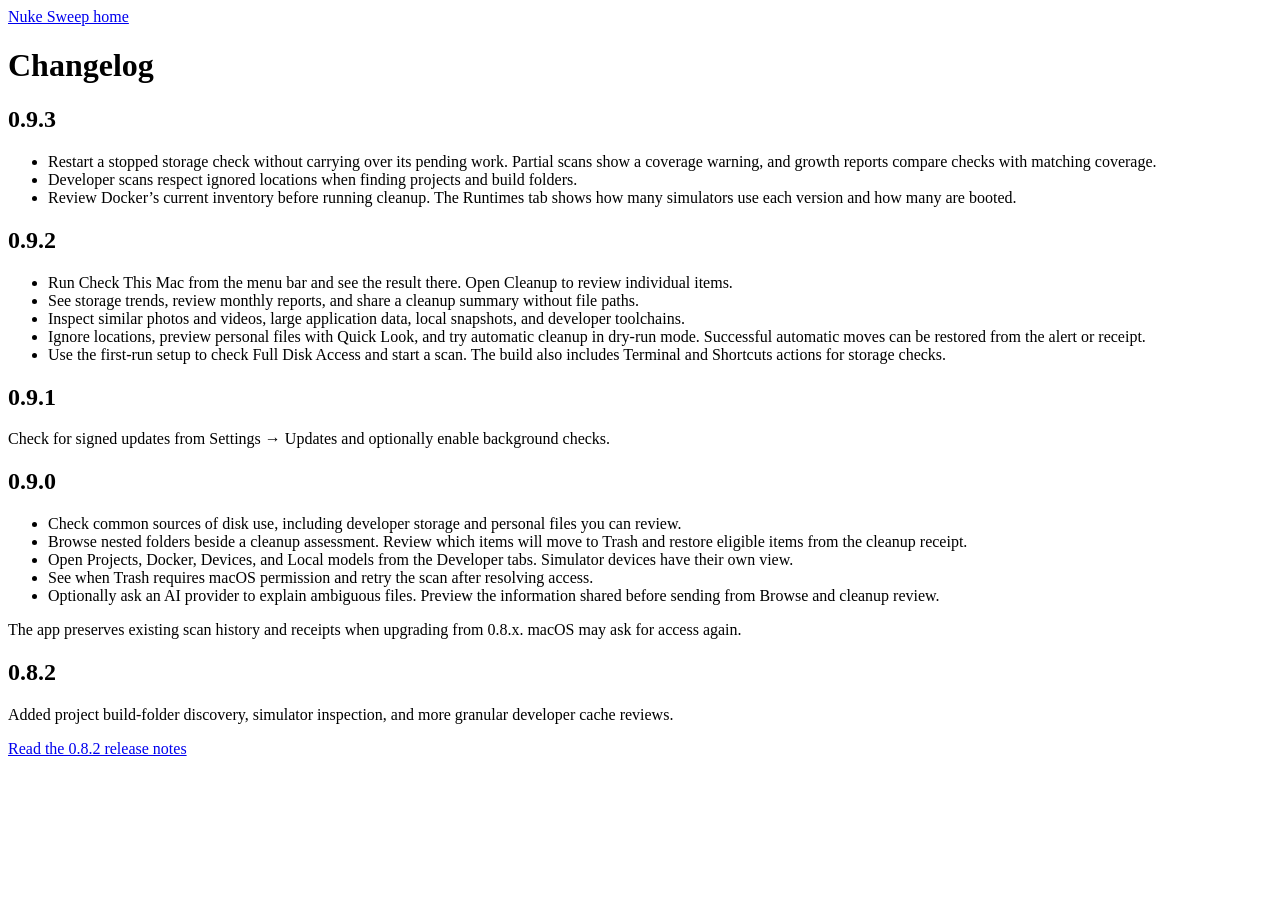
==== website/changelog.html @ 2af985ee "Publish notarized Nuke Sweep 0.9.3" ====
<!doctype html>
<html lang="en">
<head>
  <meta charset="utf-8">
  <meta name="viewport" content="width=device-width, initial-scale=1">
  <title>Nuke Sweep Changelog</title>
  <link rel="stylesheet" href="/styles.css">
</head>
<body>
  <main class="wrap section">
    <nav aria-label="Main"><a class="text-link" href="/">Nuke Sweep home</a></nav>
    <h1>Changelog</h1>
    <section aria-labelledby="v093">
      <h2 id="v093">0.9.3</h2>
      <ul>
        <li>Restart a stopped storage check without carrying over its pending work. Partial scans show a coverage warning, and growth reports compare checks with matching coverage.</li>
        <li>Developer scans respect ignored locations when finding projects and build folders.</li>
        <li>Review Docker’s current inventory before running cleanup. The Runtimes tab shows how many simulators use each version and how many are booted.</li>
      </ul>
    </section>
    <section aria-labelledby="v092">
      <h2 id="v092">0.9.2</h2>
      <ul>
        <li>Run Check This Mac from the menu bar and see the result there. Open Cleanup to review individual items.</li>
        <li>See storage trends, review monthly reports, and share a cleanup summary without file paths.</li>
        <li>Inspect similar photos and videos, large application data, local snapshots, and developer toolchains.</li>
        <li>Ignore locations, preview personal files with Quick Look, and try automatic cleanup in dry-run mode. Successful automatic moves can be restored from the alert or receipt.</li>
        <li>Use the first-run setup to check Full Disk Access and start a scan. The build also includes Terminal and Shortcuts actions for storage checks.</li>
      </ul>
    </section>
    <section aria-labelledby="v091">
      <h2 id="v091">0.9.1</h2>
      <p>Check for signed updates from Settings → Updates and optionally enable background checks.</p>
    </section>
    <section aria-labelledby="v090">
      <h2 id="v090">0.9.0</h2>
      <ul>
        <li>Check common sources of disk use, including developer storage and personal files you can review.</li>
        <li>Browse nested folders beside a cleanup assessment. Review which items will move to Trash and restore eligible items from the cleanup receipt.</li>
        <li>Open Projects, Docker, Devices, and Local models from the Developer tabs. Simulator devices have their own view.</li>
        <li>See when Trash requires macOS permission and retry the scan after resolving access.</li>
        <li>Optionally ask an AI provider to explain ambiguous files. Preview the information shared before sending from Browse and cleanup review.</li>
      </ul>
      <p>The app preserves existing scan history and receipts when upgrading from 0.8.x. macOS may ask for access again.</p>
    </section>
    <section aria-labelledby="v082">
      <h2 id="v082">0.8.2</h2>
      <p>Added project build-folder discovery, simulator inspection, and more granular developer cache reviews.</p>
      <p><a href="https://github.com/emacliam/nuke-sweep/releases/tag/v0.8.2">Read the 0.8.2 release notes</a></p>
    </section>
  </main>
</body>
</html>
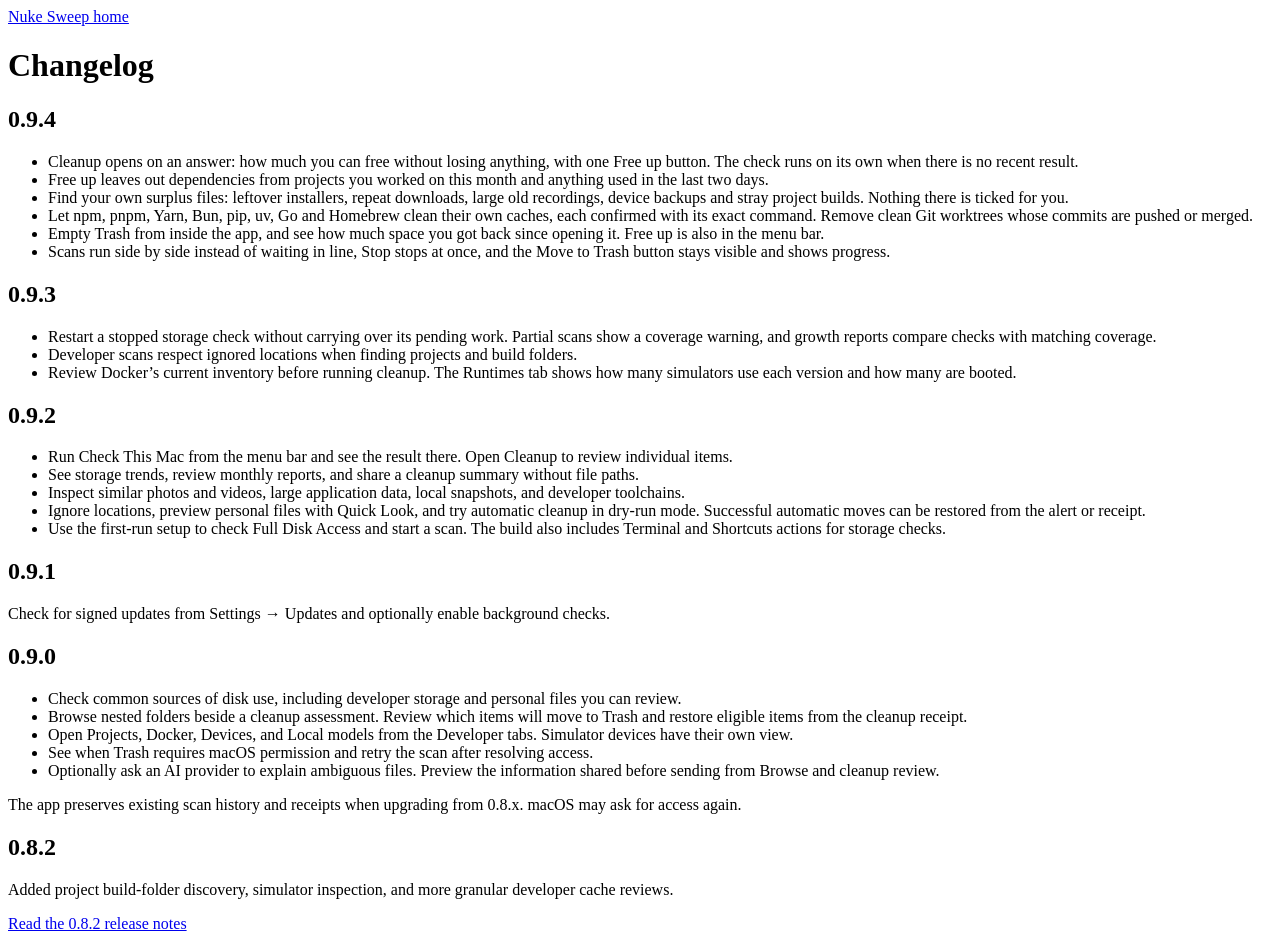
==== commit 3931c23a: "Publish notarized Nuke Sweep 0.9.4 Co-Authored-By: Claude Opus 5.5 <noreply@anthropic.com>" ====
--- a/website/changelog.html
+++ b/website/changelog.html
@@ -3,13 +3,24 @@
 <head>
   <meta charset="utf-8">
   <meta name="viewport" content="width=device-width, initial-scale=1">
-  <title>Nuke Sweep Changelog</title>
+  <title>Nuke Sweep Changelog</title><meta name="description" content="What changed in each Nuke Sweep release."><meta property="og:type" content="website"><meta property="og:site_name" content="Nuke Sweep"><meta property="og:title" content="Nuke Sweep Changelog"><meta property="og:description" content="What changed in each Nuke Sweep release."><meta property="og:url" content="https://sweep.zyncraft.com/changelog"><meta property="og:image" content="https://sweep.zyncraft.com/assets/og-image.png"><meta property="og:image:width" content="1200"><meta property="og:image:height" content="630"><meta property="og:image:alt" content="Nuke Sweep: Make room for what’s next, beside the app’s Cleanup screen."><meta name="twitter:card" content="summary_large_image"><meta name="twitter:title" content="Nuke Sweep Changelog"><meta name="twitter:description" content="What changed in each Nuke Sweep release."><meta name="twitter:image" content="https://sweep.zyncraft.com/assets/og-image.png">
   <link rel="stylesheet" href="/styles.css">
 </head>
 <body>
   <main class="wrap section">
     <nav aria-label="Main"><a class="text-link" href="/">Nuke Sweep home</a></nav>
     <h1>Changelog</h1>
+    <section aria-labelledby="v094">
+      <h2 id="v094">0.9.4</h2>
+      <ul>
+        <li>Cleanup opens on an answer: how much you can free without losing anything, with one Free up button. The check runs on its own when there is no recent result.</li>
+        <li>Free up leaves out dependencies from projects you worked on this month and anything used in the last two days.</li>
+        <li>Find your own surplus files: leftover installers, repeat downloads, large old recordings, device backups and stray project builds. Nothing there is ticked for you.</li>
+        <li>Let npm, pnpm, Yarn, Bun, pip, uv, Go and Homebrew clean their own caches, each confirmed with its exact command. Remove clean Git worktrees whose commits are pushed or merged.</li>
+        <li>Empty Trash from inside the app, and see how much space you got back since opening it. Free up is also in the menu bar.</li>
+        <li>Scans run side by side instead of waiting in line, Stop stops at once, and the Move to Trash button stays visible and shows progress.</li>
+      </ul>
+    </section>
     <section aria-labelledby="v093">
       <h2 id="v093">0.9.3</h2>
       <ul>
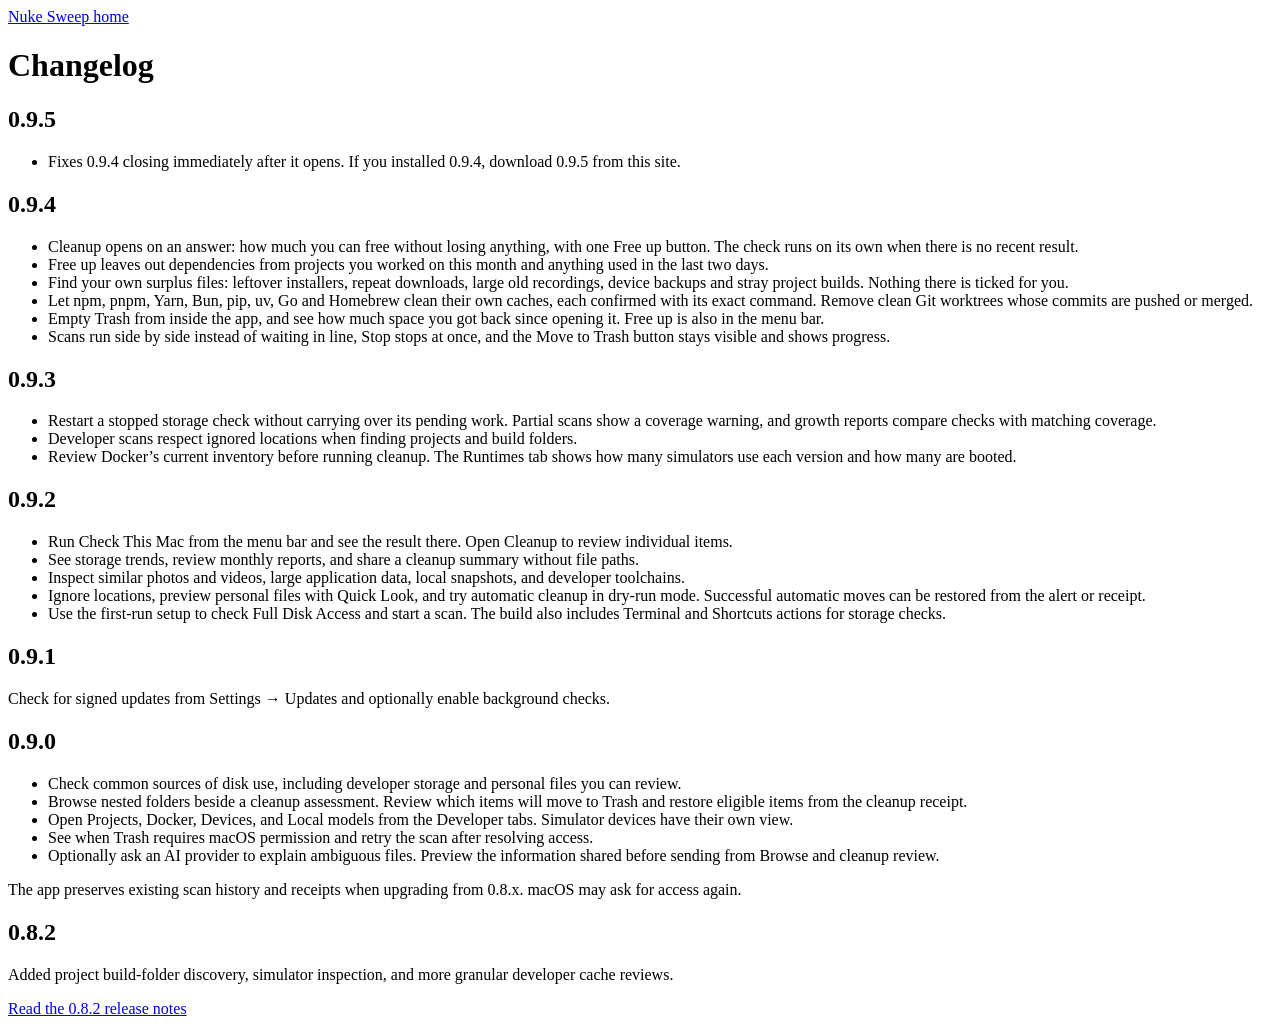
==== commit 510455ec: "Publish notarized Nuke Sweep 0.9.5 Co-Authored-By: Claude Opus 5.5 <noreply@anthropic.com>" ====
--- a/website/changelog.html
+++ b/website/changelog.html
@@ -10,6 +10,12 @@
   <main class="wrap section">
     <nav aria-label="Main"><a class="text-link" href="/">Nuke Sweep home</a></nav>
     <h1>Changelog</h1>
+    <section aria-labelledby="v095">
+      <h2 id="v095">0.9.5</h2>
+      <ul>
+        <li>Fixes 0.9.4 closing immediately after it opens. If you installed 0.9.4, download 0.9.5 from this site.</li>
+      </ul>
+    </section>
     <section aria-labelledby="v094">
       <h2 id="v094">0.9.4</h2>
       <ul>
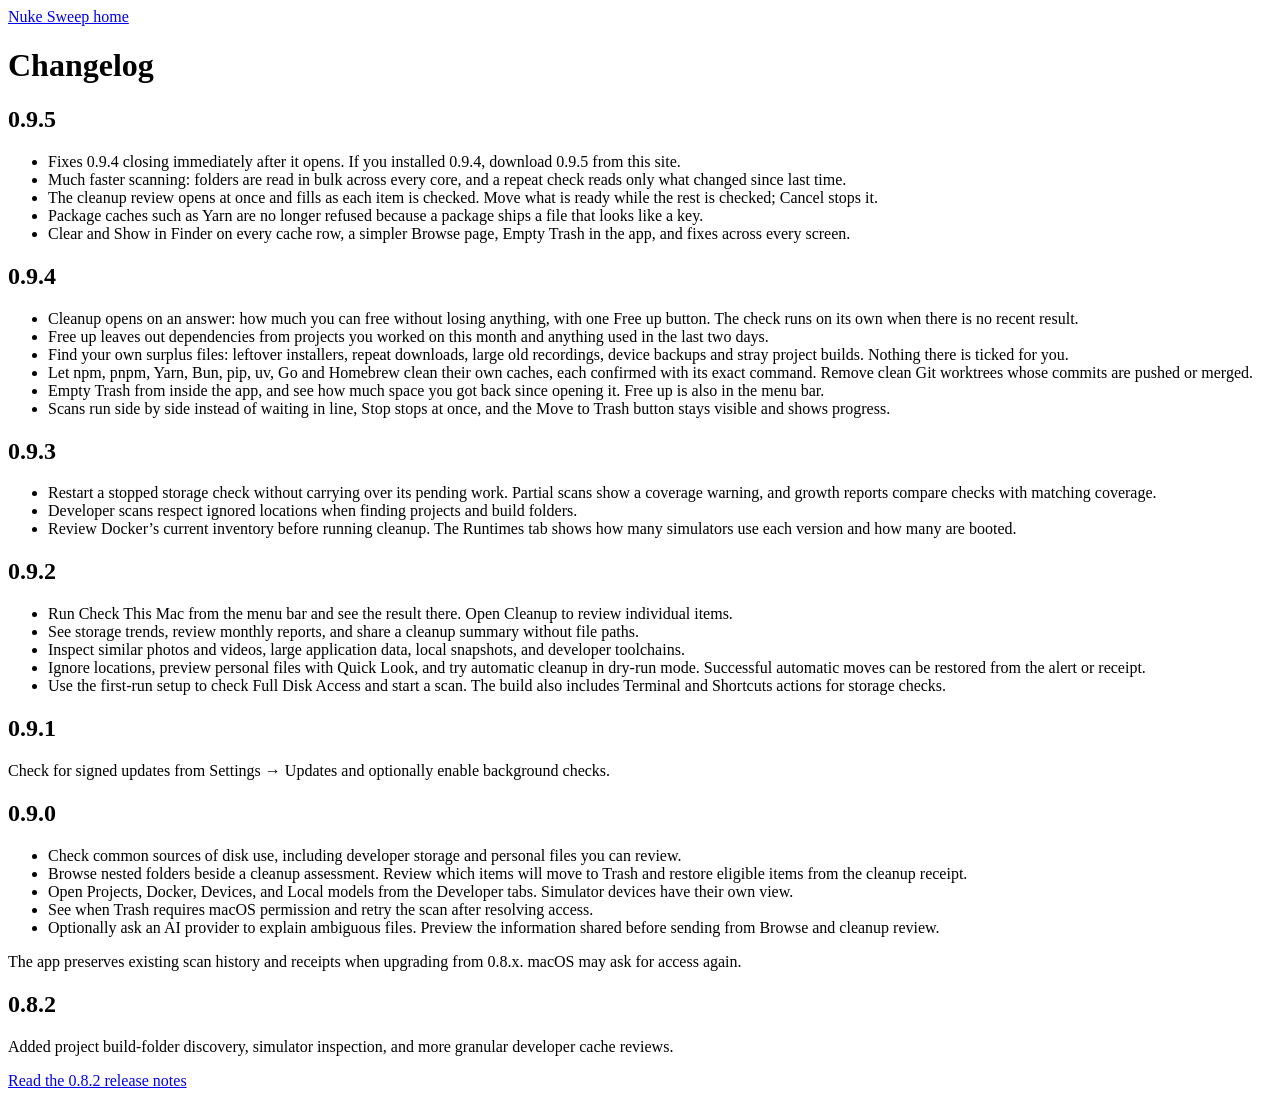
==== commit f54c633a: "Rebuild notarized Nuke Sweep 0.9.5 with the scanning and review work Co-Authored-By: Claude Opus 5.5" ====
--- a/website/changelog.html
+++ b/website/changelog.html
@@ -14,6 +14,10 @@
       <h2 id="v095">0.9.5</h2>
       <ul>
         <li>Fixes 0.9.4 closing immediately after it opens. If you installed 0.9.4, download 0.9.5 from this site.</li>
+        <li>Much faster scanning: folders are read in bulk across every core, and a repeat check reads only what changed since last time.</li>
+        <li>The cleanup review opens at once and fills as each item is checked. Move what is ready while the rest is checked; Cancel stops it.</li>
+        <li>Package caches such as Yarn are no longer refused because a package ships a file that looks like a key.</li>
+        <li>Clear and Show in Finder on every cache row, a simpler Browse page, Empty Trash in the app, and fixes across every screen.</li>
       </ul>
     </section>
     <section aria-labelledby="v094">
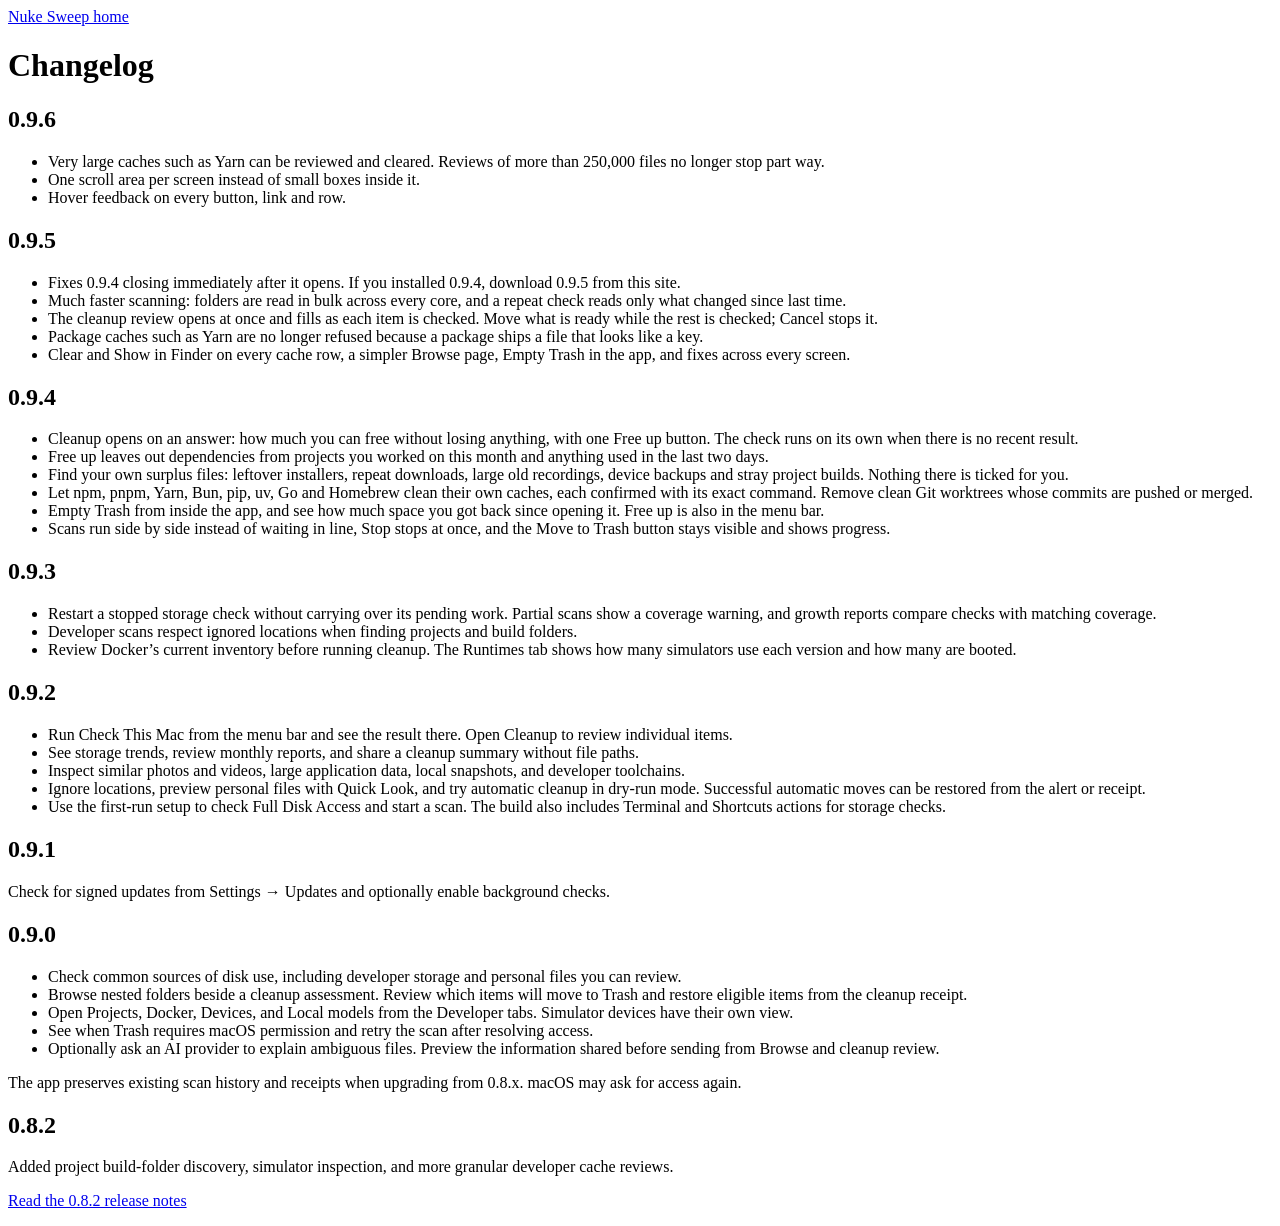
==== commit 4b44d6d1: "Publish notarized Nuke Sweep 0.9.6 Co-Authored-By: Claude Opus 5.5 <noreply@anthropic.com>" ====
--- a/website/changelog.html
+++ b/website/changelog.html
@@ -10,6 +10,14 @@
   <main class="wrap section">
     <nav aria-label="Main"><a class="text-link" href="/">Nuke Sweep home</a></nav>
     <h1>Changelog</h1>
+    <section aria-labelledby="v096">
+      <h2 id="v096">0.9.6</h2>
+      <ul>
+        <li>Very large caches such as Yarn can be reviewed and cleared. Reviews of more than 250,000 files no longer stop part way.</li>
+        <li>One scroll area per screen instead of small boxes inside it.</li>
+        <li>Hover feedback on every button, link and row.</li>
+      </ul>
+    </section>
     <section aria-labelledby="v095">
       <h2 id="v095">0.9.5</h2>
       <ul>
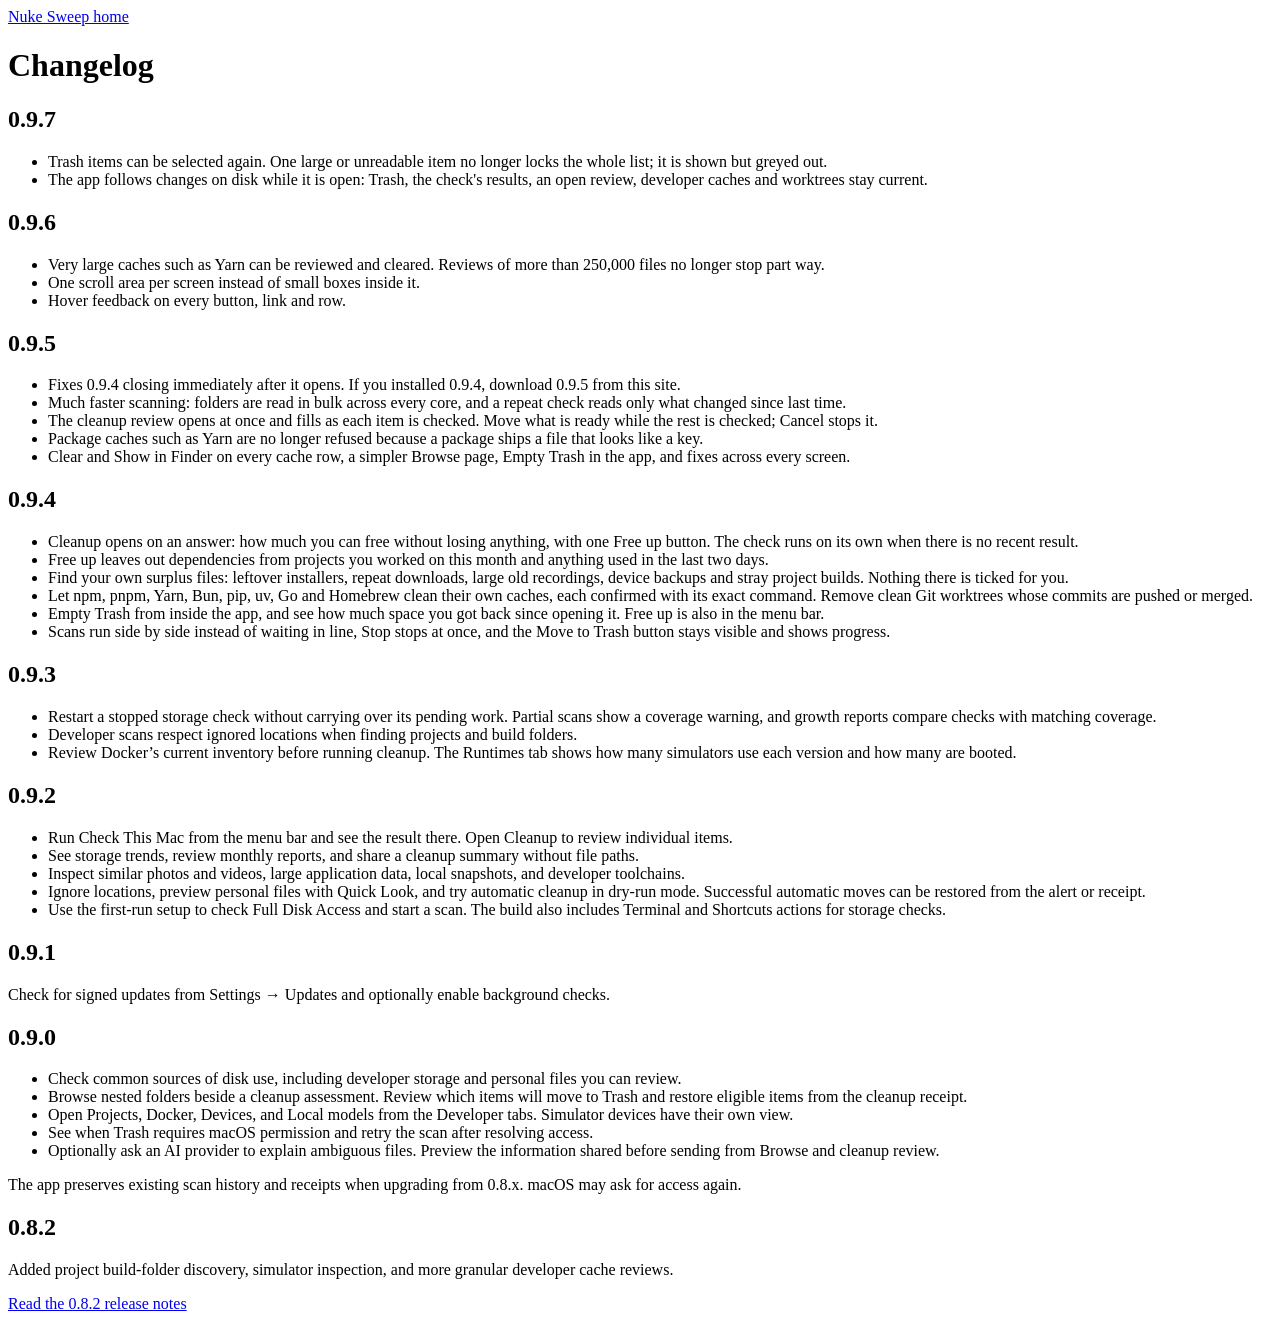
==== commit 1389baf3: "Publish notarized Nuke Sweep 0.9.7 Co-Authored-By: Claude Opus 5.5 <noreply@anthropic.com>" ====
--- a/website/changelog.html
+++ b/website/changelog.html
@@ -10,6 +10,13 @@
   <main class="wrap section">
     <nav aria-label="Main"><a class="text-link" href="/">Nuke Sweep home</a></nav>
     <h1>Changelog</h1>
+    <section aria-labelledby="v097">
+      <h2 id="v097">0.9.7</h2>
+      <ul>
+        <li>Trash items can be selected again. One large or unreadable item no longer locks the whole list; it is shown but greyed out.</li>
+        <li>The app follows changes on disk while it is open: Trash, the check's results, an open review, developer caches and worktrees stay current.</li>
+      </ul>
+    </section>
     <section aria-labelledby="v096">
       <h2 id="v096">0.9.6</h2>
       <ul>
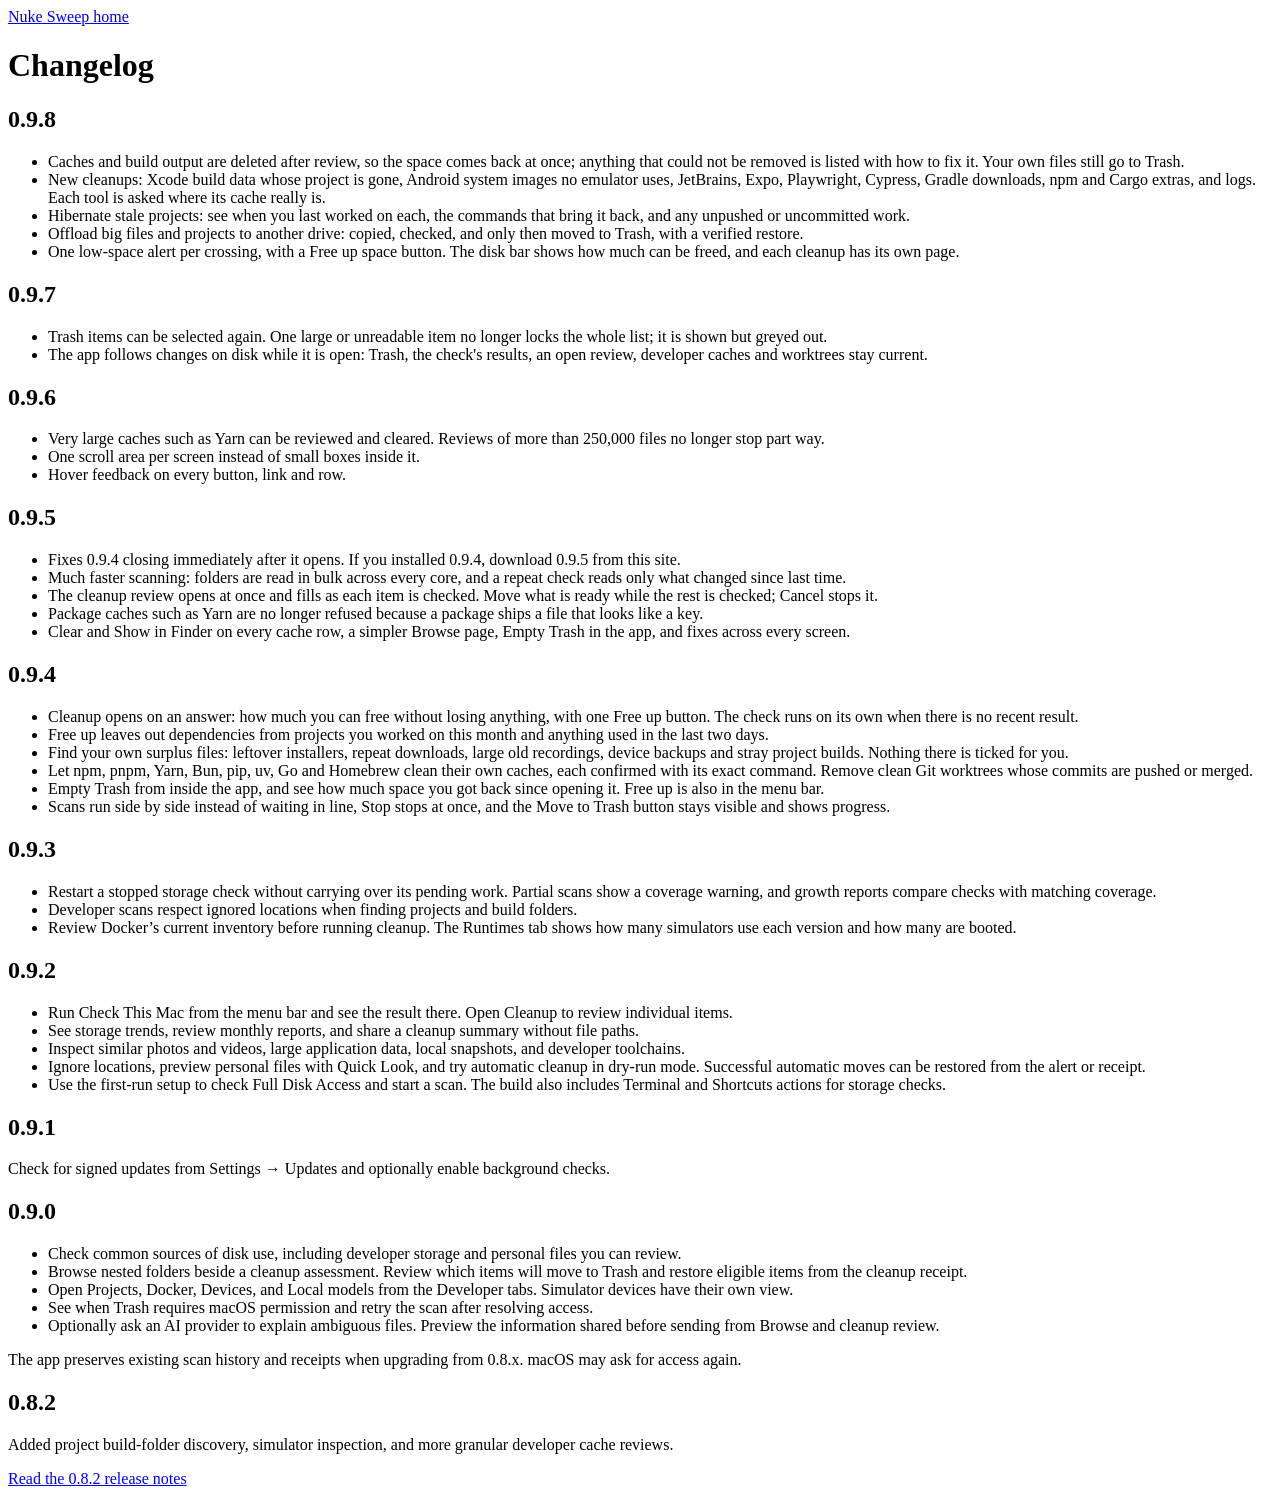
==== commit deb0471c: "Publish notarized Nuke Sweep 0.9.8 Co-Authored-By: Claude Opus 5.5 <noreply@anthropic.com>" ====
--- a/website/changelog.html
+++ b/website/changelog.html
@@ -10,6 +10,16 @@
   <main class="wrap section">
     <nav aria-label="Main"><a class="text-link" href="/">Nuke Sweep home</a></nav>
     <h1>Changelog</h1>
+    <section aria-labelledby="v098">
+      <h2 id="v098">0.9.8</h2>
+      <ul>
+        <li>Caches and build output are deleted after review, so the space comes back at once; anything that could not be removed is listed with how to fix it. Your own files still go to Trash.</li>
+        <li>New cleanups: Xcode build data whose project is gone, Android system images no emulator uses, JetBrains, Expo, Playwright, Cypress, Gradle downloads, npm and Cargo extras, and logs. Each tool is asked where its cache really is.</li>
+        <li>Hibernate stale projects: see when you last worked on each, the commands that bring it back, and any unpushed or uncommitted work.</li>
+        <li>Offload big files and projects to another drive: copied, checked, and only then moved to Trash, with a verified restore.</li>
+        <li>One low-space alert per crossing, with a Free up space button. The disk bar shows how much can be freed, and each cleanup has its own page.</li>
+      </ul>
+    </section>
     <section aria-labelledby="v097">
       <h2 id="v097">0.9.7</h2>
       <ul>
